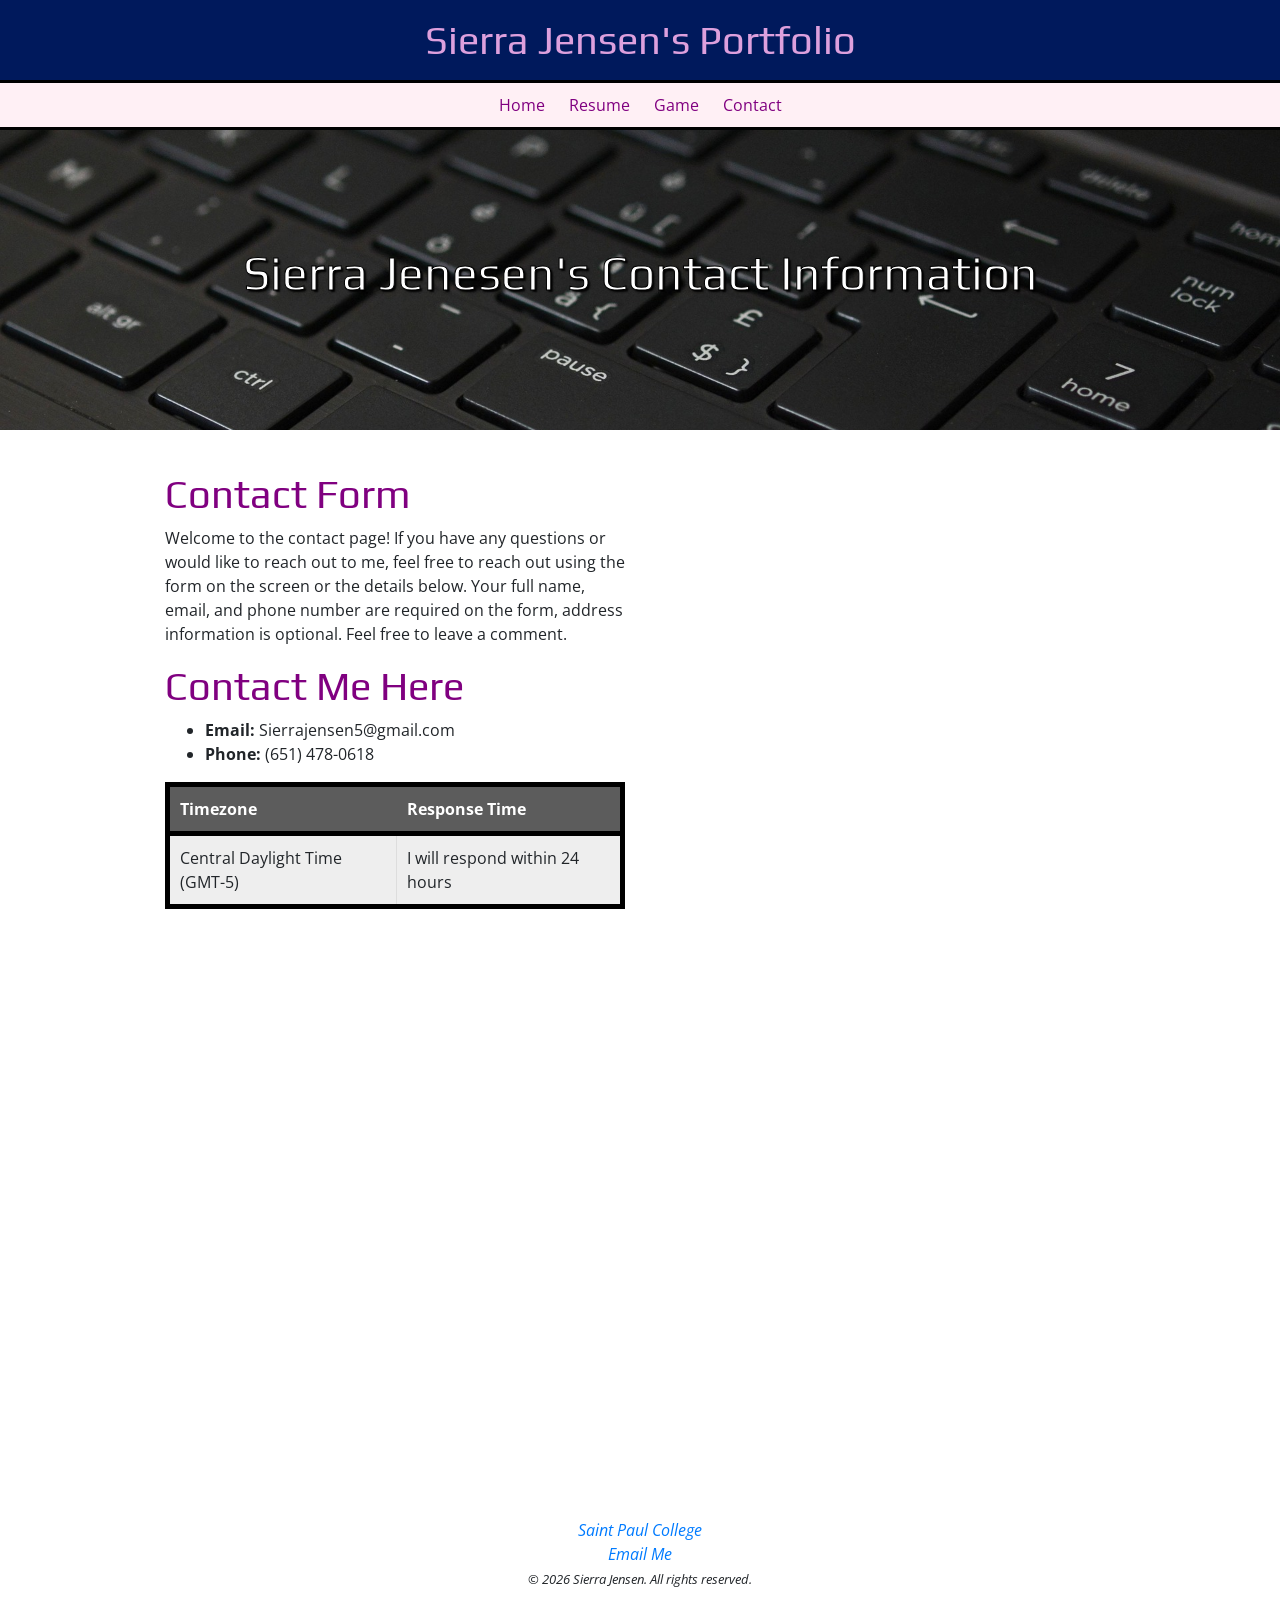
==== contact.html @ d755e263 "Add files via upload" ====
<!DOCTYPE html>
<html lang="en">
<head>
	<meta charset="utf-8">
	<meta name="viewport" content="width=device-width, intital-scale=1.0"/>
	<title>Sierra Jensen's Portfolio :: Contact</title>
	<link rel="stylesheet" href="https://cdnjs.cloudflare.com/ajax/libs/font-awesome/4.7.0/css/font-awesome.min.css">
	<link rel="stylesheet" href="https://cdn.jsdelivr.net/npm/bootstrap@4.6.1/dist/css/bootstrap.min.css">
	<link rel="stylesheet" href="style.css">
</head>
<body>
	<header>
		<h1>Sierra Jensen's Portfolio</h1>
	</header>
	<nav>
	    <ul>
	        <li><a href="index.html">Home</a></li>
	        <li><a href="resume.html">Resume</a></li>
	        <li><a href="game.html">Game</a></li>
	        <li><a href="contact.html">Contact</a></li>
	    </ul>
	</nav>
<div class="home-hero">
    <h1>Sierra Jenesen's Contact Information</h1>
</div>
<main>

<div class="container">
    <div class="row">
        <div class="col-sm-6">
            <h1>Contact Form</h1>
            <p>Welcome to the contact page! If you have any questions or would like to reach out to me, feel free to reach out using the form on the screen or the details below. Your full name, email, and phone number are required on the form, address information is optional. Feel free to leave a comment.</p>

            <h1>Contact Me Here</h1>

            <ul>
                <li><strong>Email:</strong> Sierrajensen5@gmail.com</li>
                <li><strong>Phone:</strong> (651) 478-0618</li>
            </ul>

        	<table>
        		<tr>
        			<th>Timezone</th>
        			<th>Response Time</th>
        		</tr>
        		<tr>
        			<td>Central Daylight Time (GMT-5)</td>
        			<td>I will respond within 24 hours</td>
        		</tr>
        	</table>

        </div>

        <div class="col-sm-6">
            <iframe src="https://docs.google.com/forms/d/e/1FAIpQLSem8ewugWyhkql4I4mEOswuyjRHrmyXsAFap2h1w3lZd0KEsA/viewform?embedded=true" width="640" height="992" frameborder="0" marginheight="0" marginwidth="0">Loading…</iframe>
        </div>
    </div>
</div>

</main>
<footer>
		<a href="https://saintpaul.edu">Saint Paul College</a><br>
		<a href="sierra.jensen@my.saintpaul.edu">Email Me</a><br>
		<small>&copy; 2026 Sierra Jensen. All rights reserved.</small>

	</footer>
	<!--jQuery, Popper, and Bootstrap Javascript files-->
<script src="https://cdn.jsdelivr.net/npm/jquery@3.6.0/dist/jquery.slim.min.js"></script>
<script src="https://cdn.jsdelivr.net/npm/popper.js@1.16.1/dist/umd/popper.min.js"></script>
<script src="https://cdn.jsdelivr.net/npm/bootstrap@4.6.1/dist/js/bootstrap.bundle.min.js"></script>
</body>
</html>
---- style.css ----
@import url('https://fonts.googleapis.com/css2?family=Open+Sans: ital,wgh@0,300..800;1,300..800&family=Play:wght@400;700&display=swap');


body{
	background-color:white;
	font-family:"Open Sans", sans-serif;
	margin:0;
}

h1,h2,h3{
	font-family: "Play", sans-serif;
	color:purple;
}
header{
	background-color:#00195C;
	color:purple;
	text-align:center;
}

header h1{
	line-height:200%;
	margin:0;
	color: plum;
	text-align: center;
}
main{
margin-left: auto;
margin-right: auto;
max-width: 800px;
}

 /* Navigation */
nav{
  text-align: center;
  background-color: lavenderblush;
  border-top: 3px solid black;
  border-bottom: 3px solid black;
}
nav ul{
  list-style-type: none;
  padding: 10px;
  margin-bottom: 0;
}
nav li{
  display: inline;
  padding: 10px;
}
nav a{
  text-decoration: none;
}
nav a:link{
  color: purple;
}
nav a:visited{
  color: purple;
}
nav a:hover{
  color: blueviolet;
}
nav a:active{
  color: purple;
}
#home-hero{
	background-image: url(images/code.jpg);
	height:400px;
	background-size: cover;
}
#home-hero h1{
	text-align: center;
	color: white;
	-webkit-text-stroke: 5px black;
	margin: 0;
	padding: 10px;
	background-color: rgba(0,0,0,.5);
}
.home-hero{
	background-image: url(images/keyboard.jpg);
	height: 300px;
	background-size: cover;
	background-position: top center;
}
.home-hero h1{
	color: white;
	text-shadow: 2px 2px 2px black;
	-webkit-text-stroke: 1px black;
	text-align: center;
	padding-top: 115px;
	font-size: 3em;
	font-weight: normal;
	margin: 0;
}
.home-photo{
	float: right;
	max-width: 50%;
	height: auto;
	margin: 0 10px 20px;
}
main{
	max-width:1000px;
	margin:30px auto;
	padding:10px;
}
table{
	border-collapse: collapse;
	margin: 0 auto;
	border: 5px solid #000000;

}
tr:nth-child(even) {
	background-color: #eeeeee;
}
th{
	background-color: #5c5c5c;
	color: white;
	padding: 10px;
	border-bottom: 5px solid #000000;

}
td{
	border: 1px solid #dddddd;
	padding: 10px;
}

footer{
	max-width:1000px;
	margin: auto;
	padding: 10px;
	font-style: italic;
	text-align: center;
}

/* JavaScript Game changes for mobile */
.mobile{
	display:none;
}
@media only screen and (max-width: 768px){
	.desktop{
		display:none;
	}
	.mobile{
		display: block;
		touch-action: manipulation;
	}
}
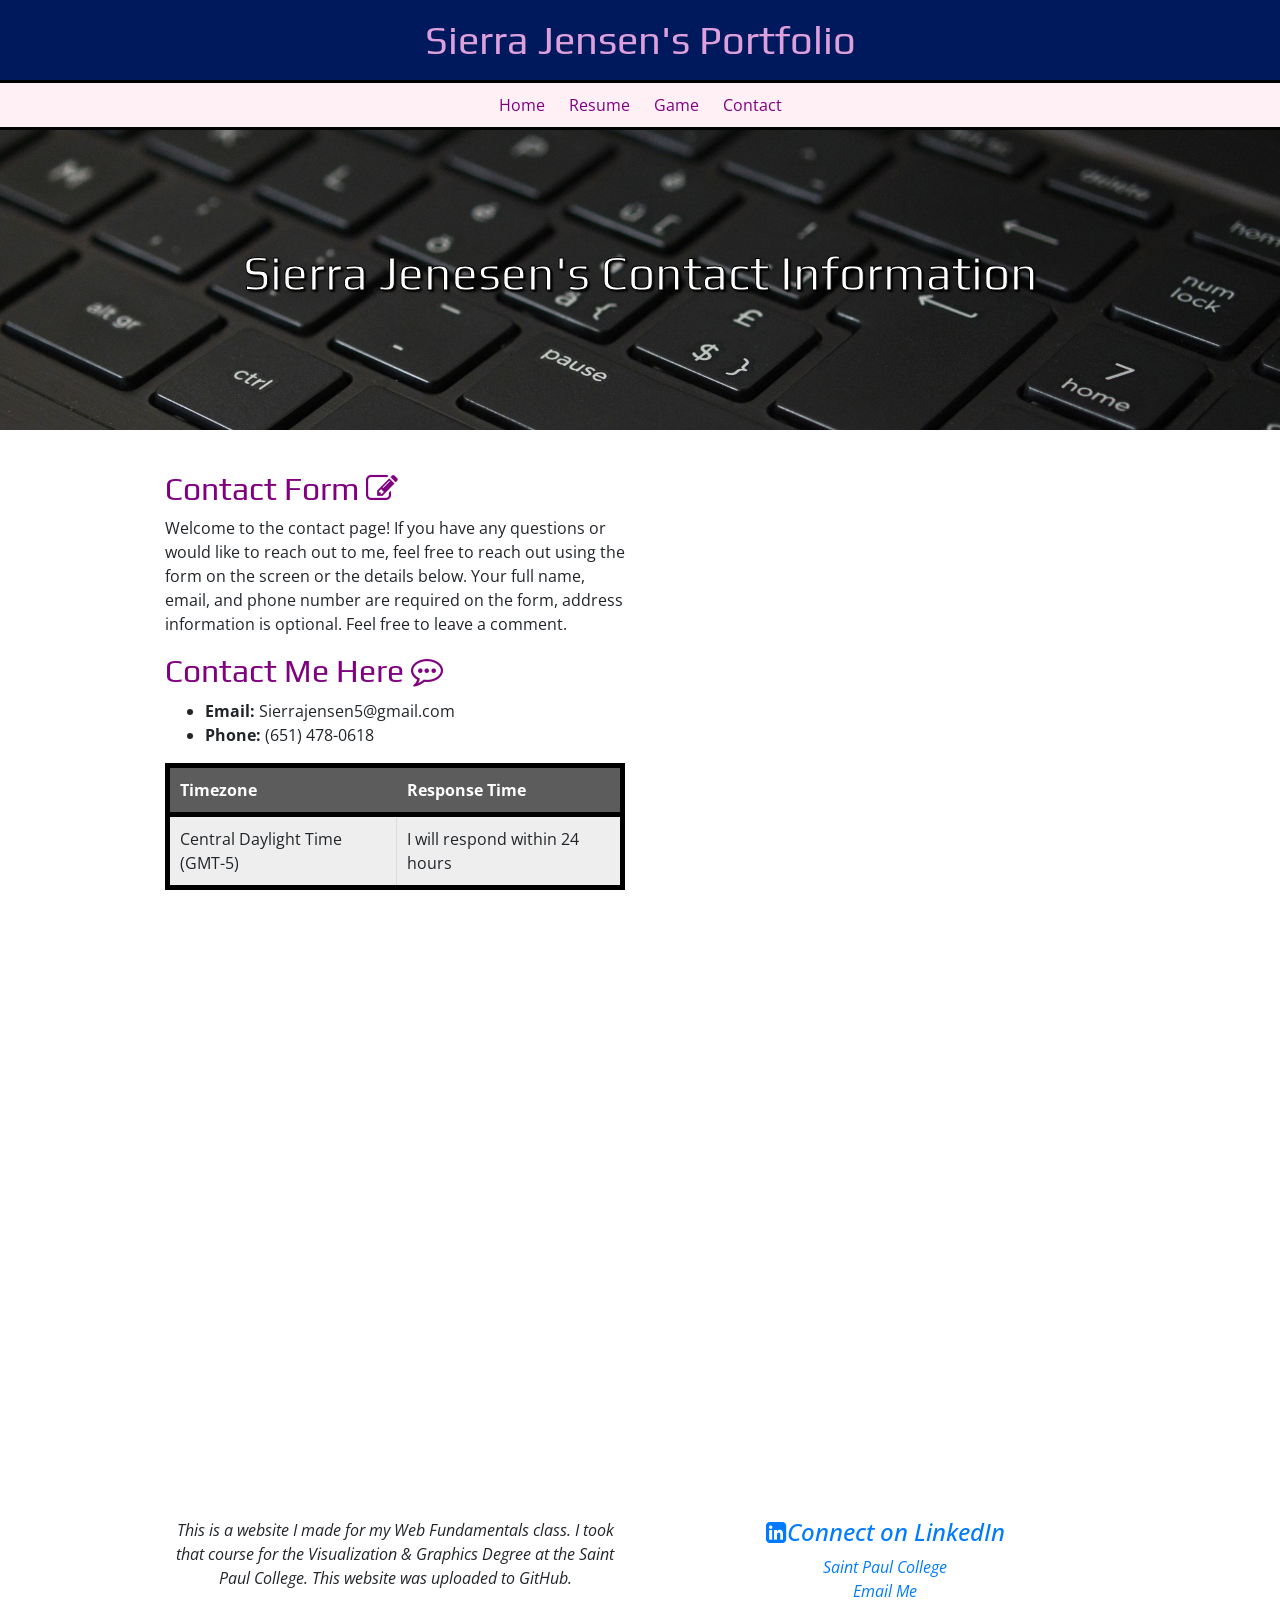
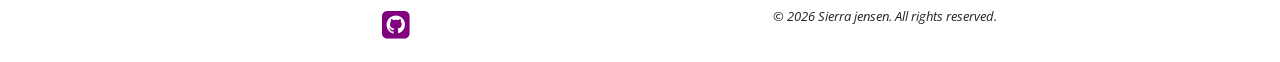
==== commit 891efc7f: "Update contact.html I added more code to this html file such as font awesome icons, and updating the" ====
--- a/contact.html
+++ b/contact.html
@@ -28,10 +28,10 @@
 <div class="container">
     <div class="row">
         <div class="col-sm-6">
-            <h1>Contact Form</h1>
+            <h2>Contact Form <i class="fa fa-pencil-square-o" aria-hidden="true"></i></h2>
             <p>Welcome to the contact page! If you have any questions or would like to reach out to me, feel free to reach out using the form on the screen or the details below. Your full name, email, and phone number are required on the form, address information is optional. Feel free to leave a comment.</p>
 
-            <h1>Contact Me Here</h1>
+            <h2>Contact Me Here <i class="fa fa-commenting-o" aria-hidden="true"></i></h2>
 
             <ul>
                 <li><strong>Email:</strong> Sierrajensen5@gmail.com</li>
@@ -52,21 +52,32 @@
         </div>
 
         <div class="col-sm-6">
-            <iframe src="https://docs.google.com/forms/d/e/1FAIpQLSem8ewugWyhkql4I4mEOswuyjRHrmyXsAFap2h1w3lZd0KEsA/viewform?embedded=true" width="640" height="992" frameborder="0" marginheight="0" marginwidth="0">Loading…</iframe>
+            <iframe src="https://docs.google.com/forms/d/e/1FAIpQLSem8ewugWyhkql4I4mEOswuyjRHrmyXsAFap2h1w3lZd0KEsA/viewform?embedded=true" width="100%" height="992" frameborder="0" marginheight="0" marginwidth="0">Loading…</iframe>
         </div>
     </div>
 </div>
 
 </main>
 <footer>
-		<a href="https://saintpaul.edu">Saint Paul College</a><br>
-		<a href="sierra.jensen@my.saintpaul.edu">Email Me</a><br>
-		<small>&copy; 2026 Sierra Jensen. All rights reserved.</small>
-
+		<div class="container-fluid">
+			<div class="row">
+				<div class="col-sm-6">
+					<p>This is a website I made for my Web Fundamentals class. I took that course for the Visualization & Graphics Degree at the Saint Paul College. This website was uploaded to GitHub.</p><h2><i class="fa fa-github-square" aria-hidden="true"></i></h2>
+				</div>
+				<div class="col-sm-6">
+					<a href="https://www.linkedin.com/in/sierra-jensen-323365308/" target="_blank">
+       			<h4><i class="fa fa-linkedin-square" aria-hidden="true"></i>Connect on LinkedIn</h4>
+					</a>
+					<a href="https://saintpaul.edu">Saint Paul College</a><br>
+					<a href="mailto:sierra.jensen@my.saintpaul.edu">Email Me</a><br>
+					<small>&copy; 2026 Sierra jensen. All rights reserved.</small>
+				</div>
+			</div>
+		</div>
 	</footer>
 	<!--jQuery, Popper, and Bootstrap Javascript files-->
 <script src="https://cdn.jsdelivr.net/npm/jquery@3.6.0/dist/jquery.slim.min.js"></script>
 <script src="https://cdn.jsdelivr.net/npm/popper.js@1.16.1/dist/umd/popper.min.js"></script>
 <script src="https://cdn.jsdelivr.net/npm/bootstrap@4.6.1/dist/js/bootstrap.bundle.min.js"></script>
 </body>
-</html>+</html>
